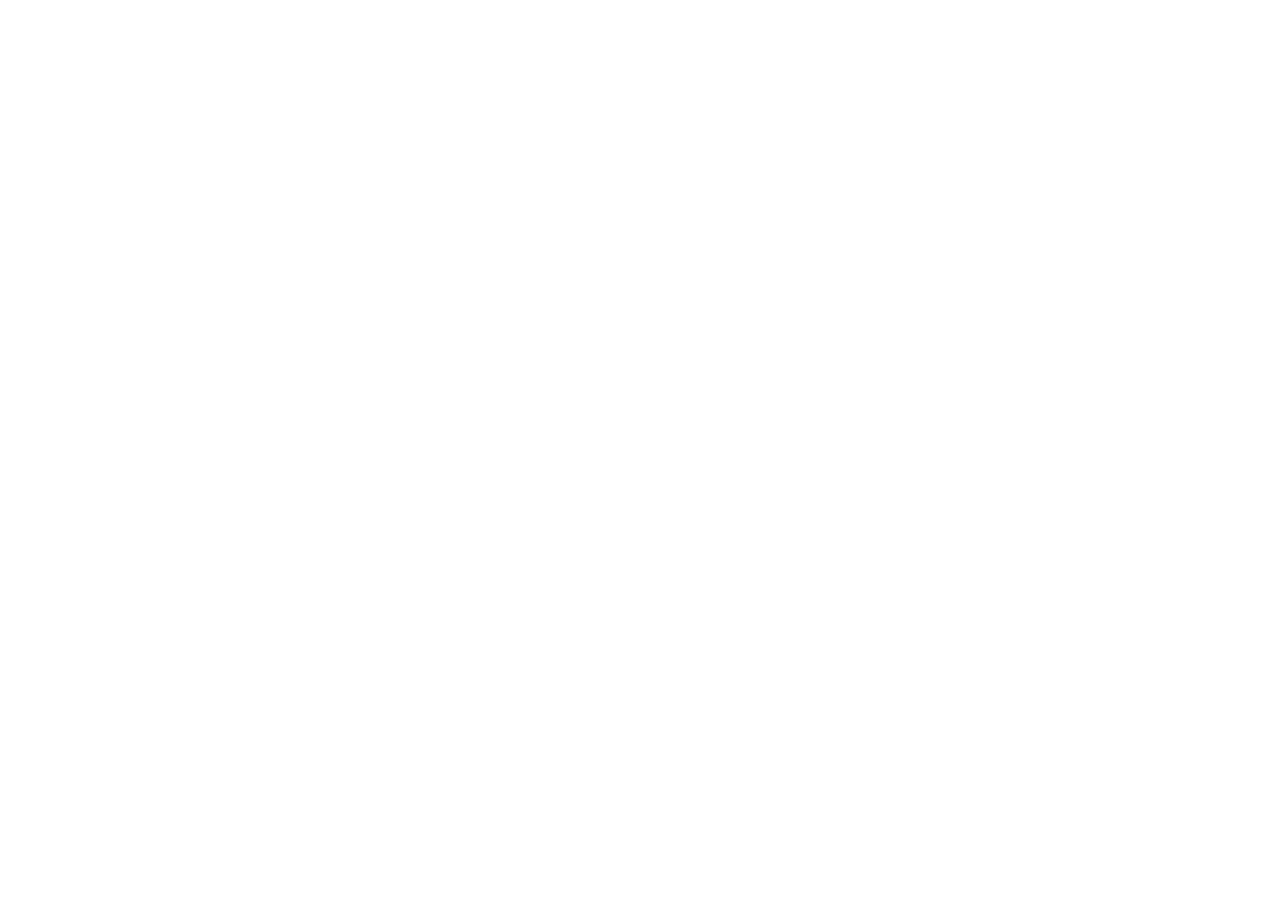
==== css_snap_effect/index.html @ 29a20865 "added new folder" ====
<!DOCTYPE html>
<html lang="en">
<head>
    <meta charset="UTF-8">
    <meta http-equiv="X-UA-Compatible" content="IE=edge">
    <meta name="viewport" content="width=device-width, initial-scale=1.0">
    <title>CSS SNAP EFFECT</title>
    <link rel="stylesheet" href="">
</head>
<body>
    
</body>
</html>
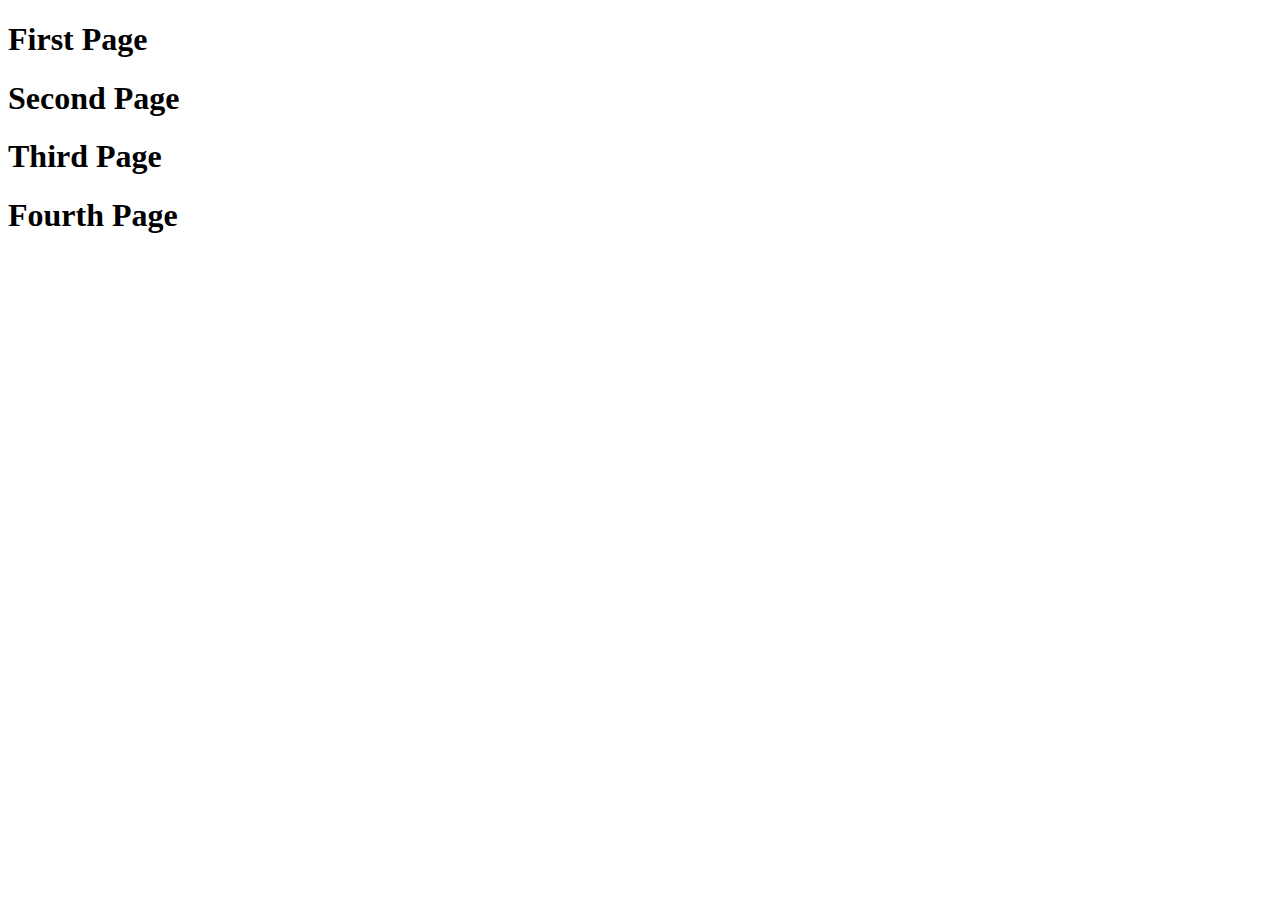
==== commit e899e485: "added sections" ====
--- a/css_snap_effect/index.html
+++ b/css_snap_effect/index.html
@@ -8,6 +8,21 @@
     <link rel="stylesheet" href="">
 </head>
 <body>
+    <div class="container">
+        <section class="one">
+            <h1>First Page</h1>
+        </section>
+        <section class="two">
+            <h1>Second Page</h1>
+        </section>
+        <section class="three">
+            <h1>Third Page</h1>
+        </section>
+        <section class="four">
+            <h1>Fourth Page</h1>
+        </section>
+        </div>
+    </div>
     
 </body>
 </html>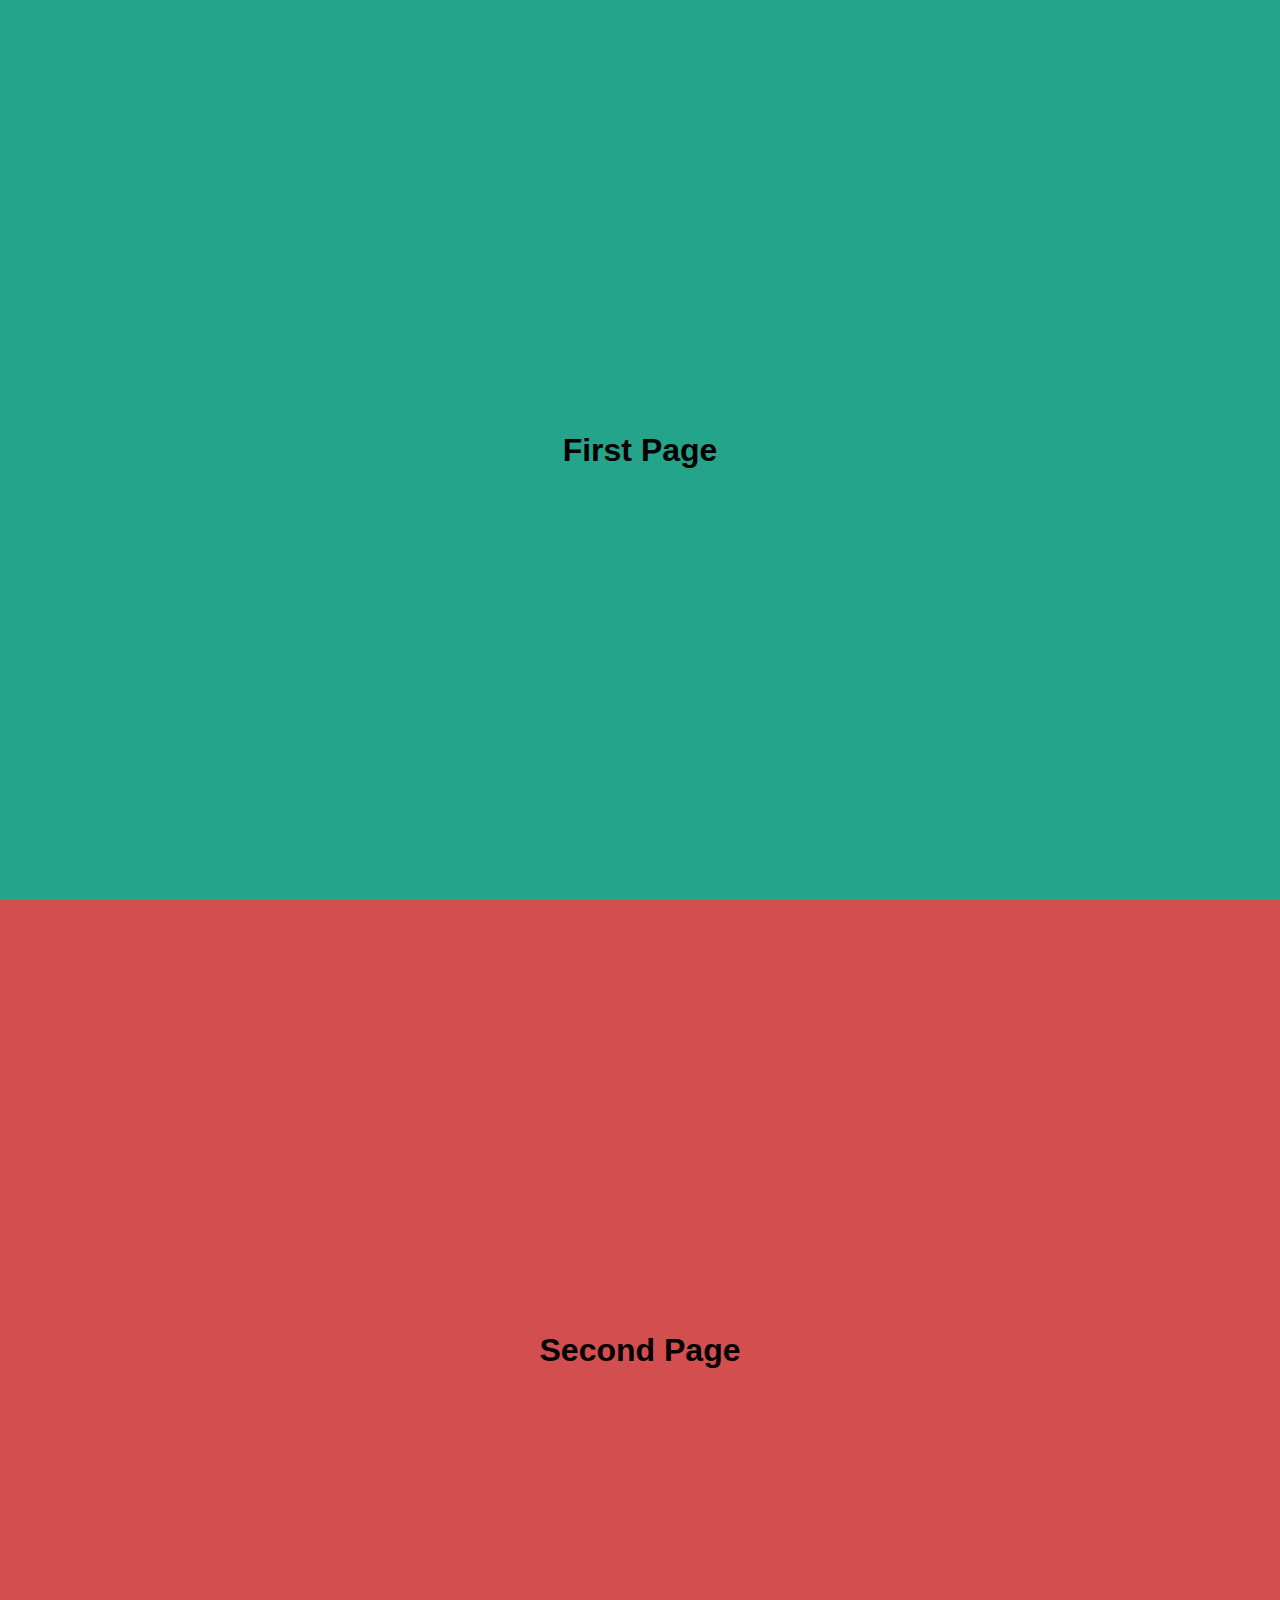
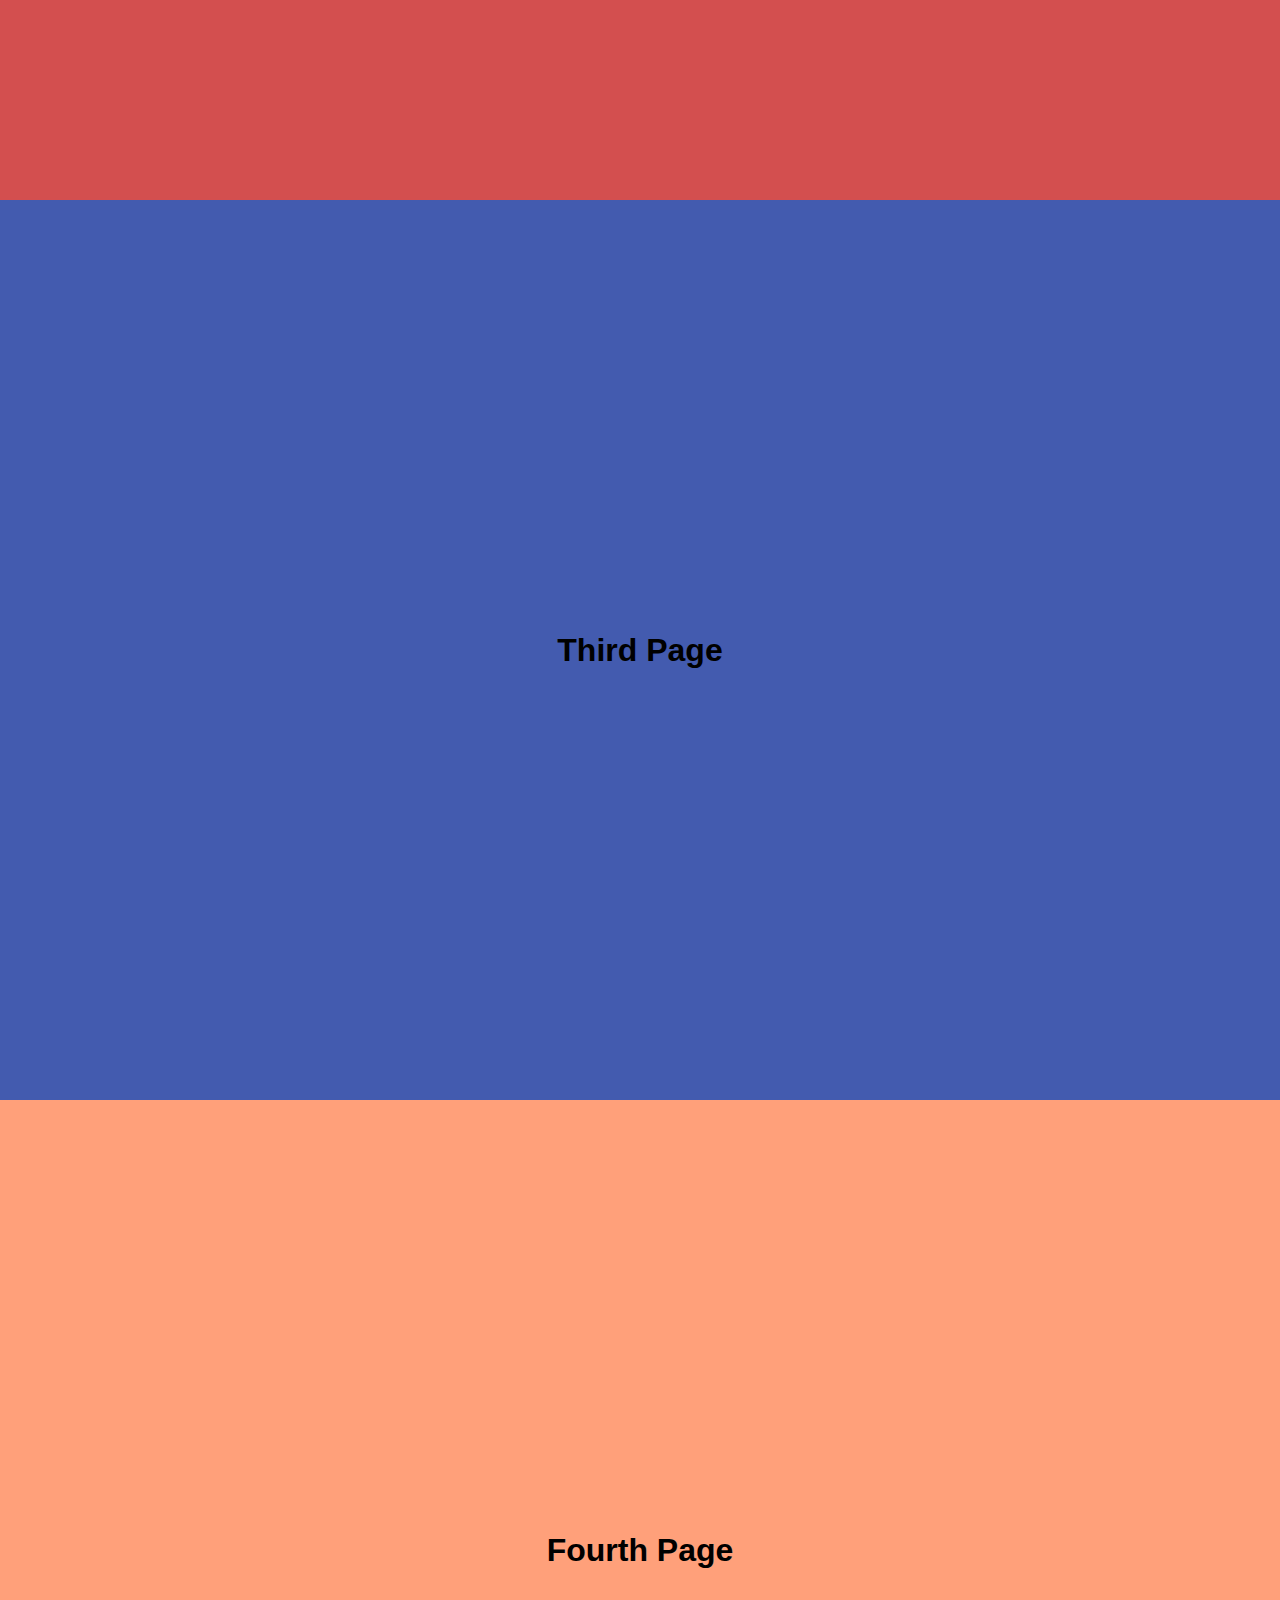
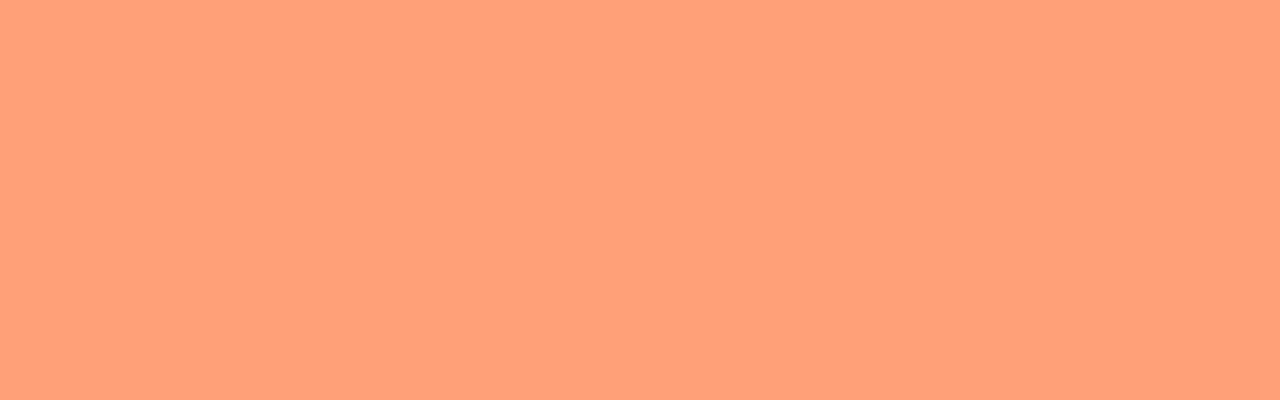
==== commit 01569ad1: "added color" ====
--- a/css_snap_effect/index.html
+++ b/css_snap_effect/index.html
@@ -5,7 +5,7 @@
     <meta http-equiv="X-UA-Compatible" content="IE=edge">
     <meta name="viewport" content="width=device-width, initial-scale=1.0">
     <title>CSS SNAP EFFECT</title>
-    <link rel="stylesheet" href="">
+    <link rel="stylesheet" href="./style.css">
 </head>
 <body>
     <div class="container">
--- a/css_snap_effect/style.css
+++ b/css_snap_effect/style.css
@@ -0,0 +1,26 @@
+* {
+    margin: 0;
+    padding: 0;
+    box-sizing: border-box;
+    font-family: sans-serif;
+}
+
+section {
+    height: 100vh;
+    display: flex;
+    justify-content: center;
+    align-items: center;
+}
+
+.one {
+    background: rgb(36, 164, 138);
+}
+.two {
+    background: rgb(211, 79, 79);
+}
+.three {
+    background: rgb(67, 91, 175);
+}
+.four {
+    background: lightsalmon;
+}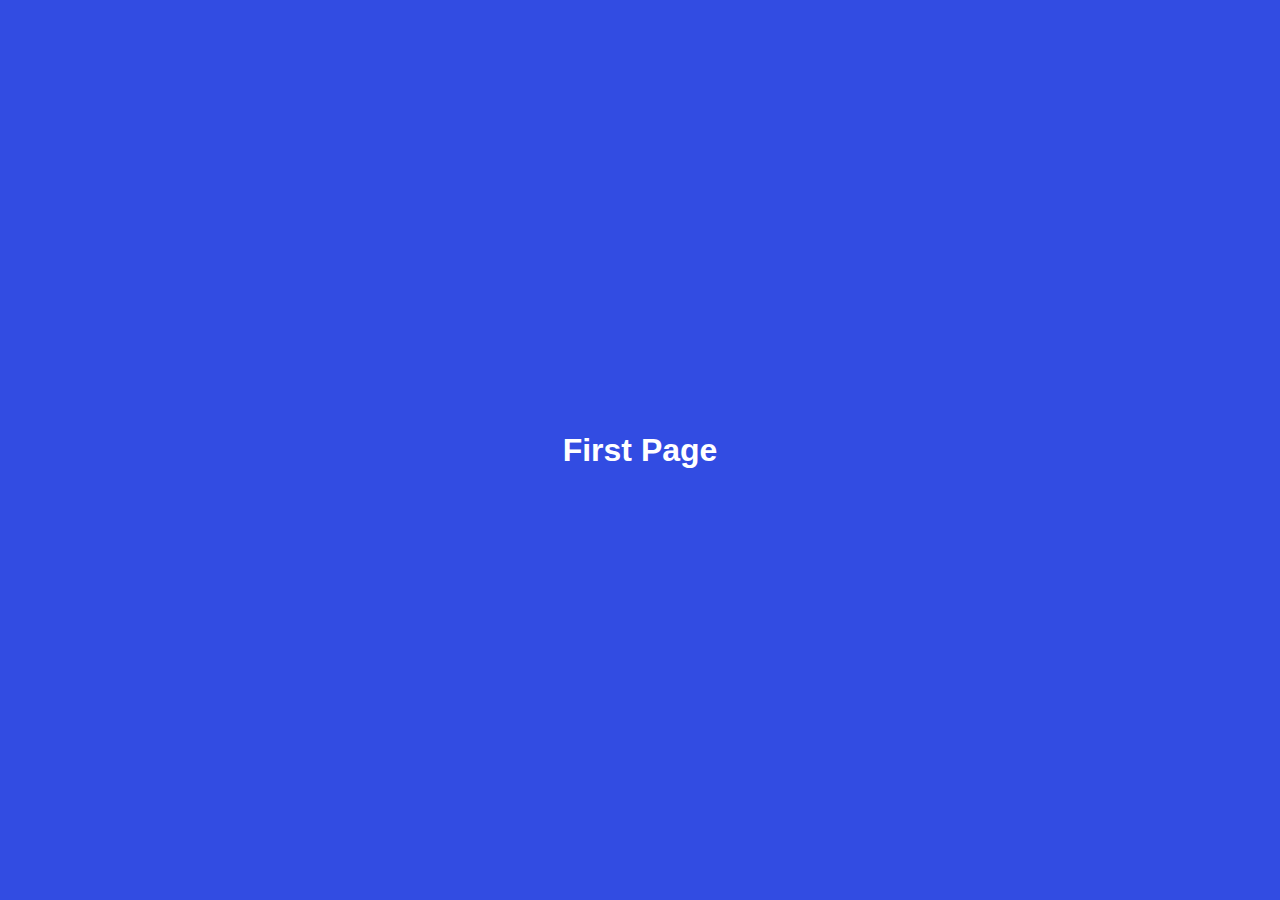
==== commit 41ca019c: "added fifth page" ====
--- a/css_snap_effect/index.html
+++ b/css_snap_effect/index.html
@@ -21,6 +21,9 @@
         <section class="four">
             <h1>Fourth Page</h1>
         </section>
+        <section class="five">
+            <h1>Fifth Page</h1>
+        </section>
         </div>
     </div>
     
--- a/css_snap_effect/style.css
+++ b/css_snap_effect/style.css
@@ -10,17 +10,28 @@
     display: flex;
     justify-content: center;
     align-items: center;
+    color: white;
+    scroll-snap-align: start;
+}
+
+.container {
+    scroll-snap-type: y mandatory;
+    overflow-y: scroll;
+    height: 100vh;
 }
 
 .one {
-    background: rgb(36, 164, 138);
+    background: rgb(50, 76, 226);
 }
 .two {
     background: rgb(211, 79, 79);
 }
 .three {
-    background: rgb(67, 91, 175);
+    background: rgb(67, 175, 112);
 }
 .four {
     background: lightsalmon;
+}
+.five {
+    background: red;ß
 }